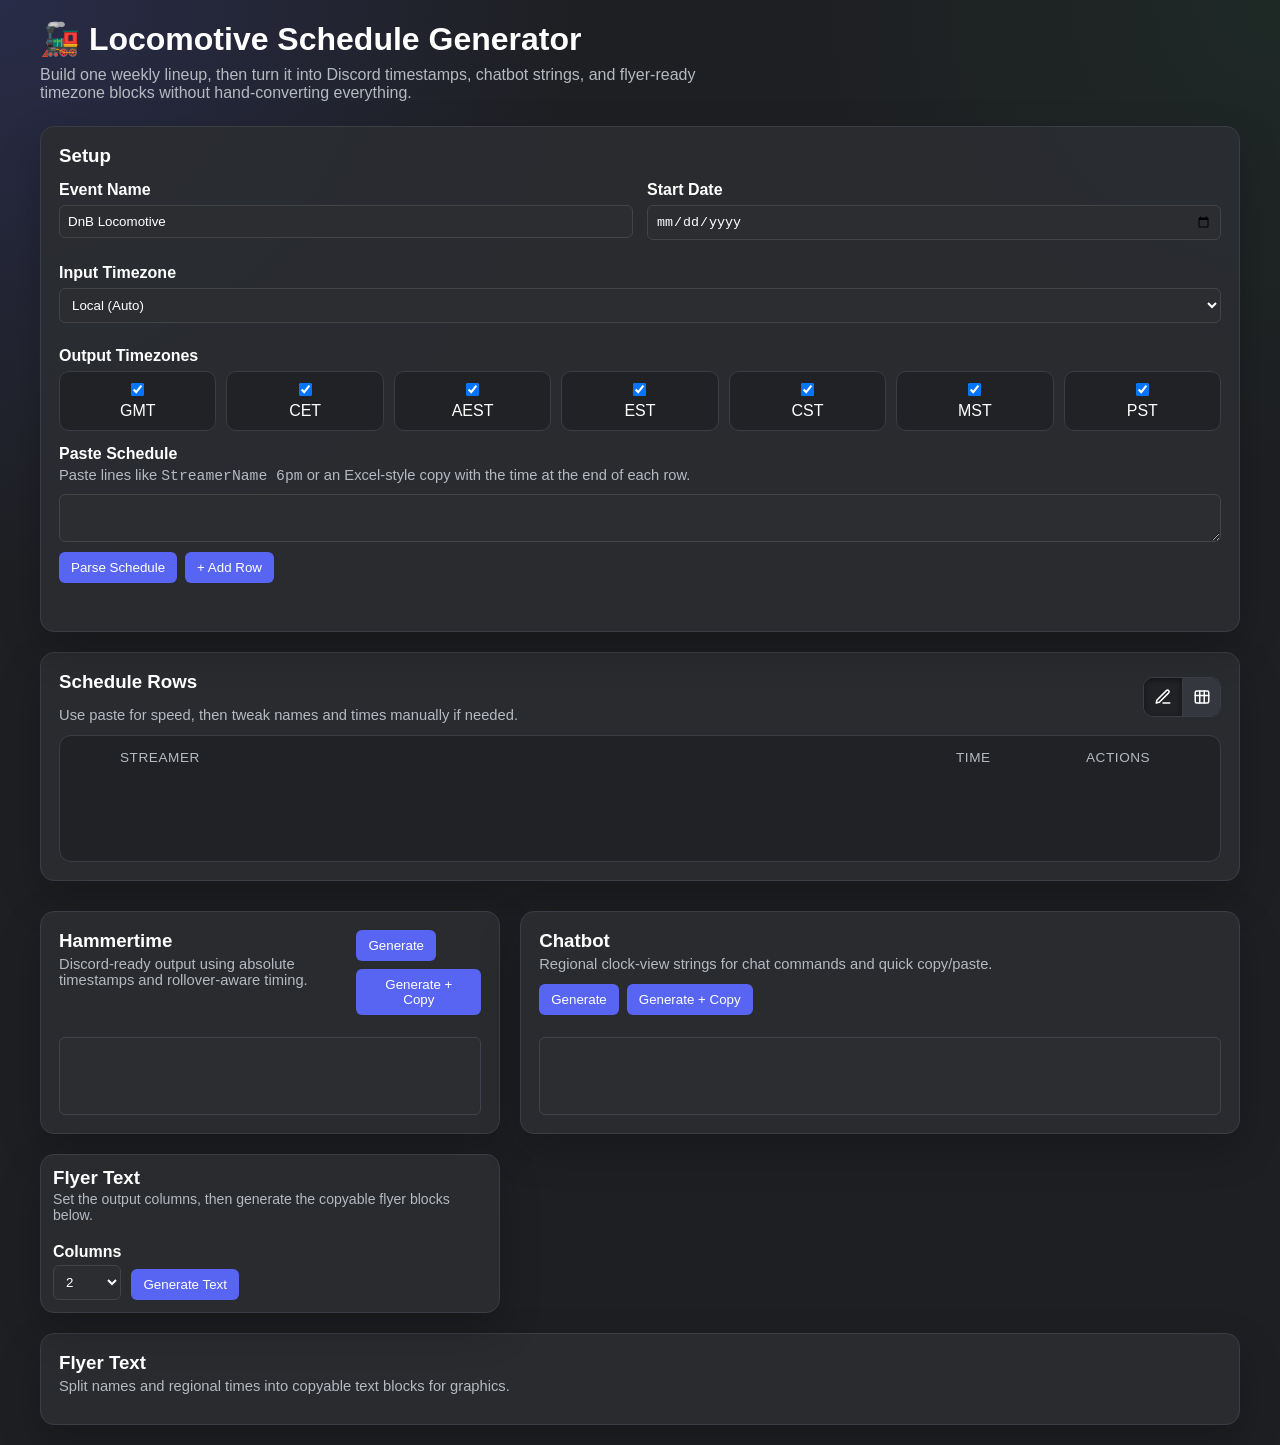
==== index.html @ 461fb30e "Split app into GitHub Pages files" ====
<!DOCTYPE html>
<html lang="en">
<head>
<meta charset="UTF-8">
<title>Locomotive Schedule Generator</title>

<link rel="stylesheet" href="styles.css">
</head>

<body>
<div class="container">

<div class="hero">
<h2>🚂 Locomotive Schedule Generator</h2>

<p>Build one weekly lineup, then turn it into Discord timestamps, chatbot strings, and flyer-ready timezone blocks without hand-converting everything.</p>
</div>
<div class="setup-grid">
<div class="panel">
<h3>Setup</h3>
<div class="field-grid">
<div class="field">
<label for="eventName">Event Name</label>
<input id="eventName" value="DnB Locomotive">
</div>

<div class="field">
<label for="startDate">Start Date</label>
<input id="startDate" type="date">
</div>

<div class="field field-full">
<label for="timezone">Input Timezone</label>
<select id="timezone">
<option value="auto">Local (Auto)</option>
<option value="Europe/London">UK</option>
<option value="Europe/Paris">EU</option>
<option value="Australia/Brisbane">AUS</option>
<option value="America/New_York">US East</option>
<option value="America/Chicago">US Central</option>
<option value="America/Denver">US Mountain</option>
<option value="America/Los_Angeles">US Pacific</option>
</select>
</div>

<div class="field field-full">
<label>Output Timezones</label>
<div id="tzChecks" class="checkbox-grid"></div>
</div>

<div class="field field-full stack">
<label for="pasteBox">Paste Schedule</label>
<p class="helper">Paste lines like <code>StreamerName 6pm</code> or an Excel-style copy with the time at the end of each row.</p>
<textarea id="pasteBox"></textarea>
</div>
</div>

<div class="actions">
<button onclick="parseSchedule()">Parse Schedule</button>
<button onclick="addRow()">+ Add Row</button>
</div>
<div id="message" class="message"></div>
</div>
</div>

<div class="panel schedule-card">
<div class="schedule-head">
<div>
<h3>Schedule Rows</h3>
<p>Use paste for speed, then tweak names and times manually if needed.</p>
</div>
<div class="view-toggle" aria-label="Schedule view">
<button id="editViewButton" class="icon-button active" type="button" title="Edit view" aria-label="Edit view"></button>
<button id="tableViewButton" class="icon-button" type="button" title="Table view" aria-label="Table view"></button>
</div>
</div>
<div class="schedule-wrap">
<div class="row-header">
<div></div>
<div>Streamer</div>
<div>Time</div>
<div>Actions</div>
</div>
<div id="schedule" class="schedule-list"></div>
<div id="scheduleTableWrap" class="schedule-table-wrap"></div>
</div>
</div>

<div class="section output-grid">
<!-- HAMMERTIME -->
<div class="stack-column">
<div class="panel output-card">
<div class="card-head">
<div>
<h3>Hammertime</h3>
<p>Discord-ready output using absolute timestamps and rollover-aware timing.</p>
</div>
<div class="actions">
<button onclick="generateHammertime()">Generate</button>
<button onclick="generateHammertime(); copy('output')">Generate + Copy</button>
</div>
</div>
<div id="output" class="output"></div>
</div>

<div class="panel output-card flyer-controls">
<div class="card-head">
<div>
<h3>Flyer Text</h3>
<p>Set the output columns, then generate the copyable flyer blocks below.</p>
</div>
</div>

<div class="flyer-controls-body">
<div class="field">
<label for="colCount">Columns</label>
<select id="colCount">
<option value="1">1</option>
<option value="2" selected>2</option>
<option value="3">3</option>
<option value="4">4</option>
</select>
</div>

<div class="actions">
<button onclick="generateFlyer()">Generate Text</button>
</div>
</div>
</div>
</div>

<!-- CHATBOT -->
<div class="panel output-card">
<div class="card-head">
<div>
<h3>Chatbot</h3>
<p>Regional clock-view strings for chat commands and quick copy/paste.</p>
</div>
</div>
<div class="actions">
<button onclick="generateBot()">Generate</button>
<button onclick="generateBot(); copy('botOutput')">Generate + Copy</button>
</div>
<div id="botOutput" class="output"></div>
</div>
</div>

<!-- FLYER -->
<div class="panel output-card flyer-output">
<div class="card-head">
<div>
<h3>Flyer Text</h3>
<p>Split names and regional times into copyable text blocks for graphics.</p>
</div>
</div>

<div id="flyerTimes"></div>

</div>
</div>

</div>

<div id="toast" class="toast" aria-live="polite"></div>

<script src="app.js"></script>
</body>
</html>
---- styles.css ----
* {
  box-sizing: border-box;
}

body {
  font-family: sans-serif;
  background: #1e1f22;
  color: #fff;
  padding: 20px;
  margin: 0;
  background-image:
    radial-gradient(circle at top left, rgba(88, 101, 242, 0.18), transparent 30%),
    radial-gradient(circle at top right, rgba(35, 165, 90, 0.08), transparent 24%);
}

.container {
  max-width: 1200px;
  margin: auto;
}

.hero {
  margin-bottom: 24px;
}

.hero h2 {
  margin: 0 0 8px;
  font-size: 2rem;
}

.hero p {
  margin: 0;
  color: #b5bac1;
  max-width: 720px;
}

.panel {
  background: rgba(43, 45, 49, 0.9);
  border: 1px solid #3a3d44;
  border-radius: 14px;
  padding: 18px;
  box-shadow: 0 16px 40px rgba(0, 0, 0, 0.22);
}

.panel h3 {
  margin: 0 0 14px;
}

input, textarea, select {
  width: 100%;
  padding: 8px;
  margin-bottom: 10px;
  background: #2b2d31;
  color: #fff;
  border: 1px solid #444;
  border-radius: 6px;
}

input:focus, textarea:focus, select:focus {
  outline: 2px solid rgba(88, 101, 242, 0.65);
  outline-offset: 1px;
}

button {
  padding: 8px 12px;
  background: #5865F2;
  color: #fff;
  border: none;
  border-radius: 6px;
  cursor: pointer;
  margin: 5px 5px 10px 0;
}

button:hover { background: #4752C4; }
button.danger { background: #ed4245; }

.row {
  display: grid;
  grid-template-columns: 36px minmax(0, 1fr) 120px 120px;
  gap: 10px;
  align-items: start;
  margin-bottom: 6px;
}

.row.dragging {
  opacity: 0.48;
}

.row input {
  margin-bottom: 0;
}

.name-cell {
  position: relative;
}

.name-cell input {
  padding-right: 42px;
}

.name-drag-handle {
  position: absolute;
  top: 0;
  right: 0;
  background: transparent;
  color: #b5bac1;
  border-left: 1px solid #444;
  border-radius: 0 6px 6px 0;
  cursor: grab;
  touch-action: none;
}

.name-drag-handle:hover {
  background: #34373e;
  color: #fff;
}

.name-drag-handle:active {
  cursor: grabbing;
}

.row.name-drop-target .name-input {
  outline: 2px solid rgba(35, 165, 90, 0.85);
  outline-offset: 1px;
}

.row-actions {
  display: grid;
  grid-template-columns: repeat(3, 36px);
  gap: 6px;
}

.icon-button {
  display: inline-flex;
  align-items: center;
  justify-content: center;
  width: 36px;
  height: 36px;
  padding: 0;
  margin: 0;
  border-radius: 8px;
  background: #3a3d44;
  color: #fff;
}

.icon-button:hover {
  background: #4752C4;
}

.icon-button.danger:hover {
  background: #c93437;
}

.icon-button svg {
  width: 18px;
  height: 18px;
  stroke: currentColor;
  stroke-width: 2;
  stroke-linecap: round;
  stroke-linejoin: round;
  fill: none;
}

.drag-handle {
  cursor: grab;
  touch-action: none;
}

.drag-handle:active {
  cursor: grabbing;
}

.section { margin-top: 30px; }

.output {
  white-space: pre-wrap;
  background: #2b2d31;
  padding: 10px;
  border-radius: 6px;
  min-height: 78px;
  border: 1px solid #3f434d;
}

.setup-grid {
  display: grid;
  gap: 20px;
}

.field-grid {
  display: grid;
  grid-template-columns: repeat(2, minmax(0, 1fr));
  gap: 14px;
}

.field-full {
  grid-column: 1 / -1;
}

.field label,
.stack label {
  display: block;
  margin-bottom: 6px;
  font-weight: 600;
}

.helper {
  margin: -2px 0 10px;
  color: #b5bac1;
  font-size: 0.92rem;
}

.stack {
  display: flex;
  flex-direction: column;
}

.schedule-card {
  margin-top: 20px;
}

.schedule-head {
  display: flex;
  justify-content: space-between;
  align-items: center;
  gap: 12px;
  margin-bottom: 12px;
}

.schedule-head p {
  margin: 4px 0 0;
  color: #b5bac1;
  font-size: 0.92rem;
}

.view-toggle {
  display: inline-grid;
  grid-template-columns: repeat(2, 38px);
  gap: 0;
  overflow: hidden;
  border: 1px solid #3a3d44;
  border-radius: 10px;
  background: #24262b;
}

.view-toggle .icon-button {
  width: 38px;
  height: 38px;
  border-radius: 0;
  background: #34373e;
}

.view-toggle .icon-button + .icon-button {
  border-left: 1px solid #3a3d44;
}

.view-toggle .icon-button.active {
  background: #202226;
  color: #fff;
  box-shadow: inset 0 2px 6px rgba(0, 0, 0, 0.45);
}

.schedule-wrap {
  background: rgba(30, 31, 34, 0.72);
  border: 1px solid #3a3d44;
  border-radius: 12px;
  padding: 14px;
}

.schedule-list {
  display: grid;
  gap: 8px;
  min-height: 72px;
}

.schedule-table-wrap {
  display: none;
  overflow-x: auto;
}

.schedule-table-wrap.active {
  display: block;
}

.schedule-list.hidden {
  display: none;
}

.row-header.hidden {
  display: none;
}

.schedule-table {
  width: 100%;
  min-width: 760px;
  border-collapse: collapse;
  table-layout: fixed;
}

.schedule-table th,
.schedule-table td {
  border-bottom: 1px solid #3a3d44;
  padding: 6px;
  text-align: center;
}

.schedule-table th {
  color: #b5bac1;
  font-size: 0.82rem;
  font-weight: 700;
  text-transform: uppercase;
}

.schedule-table th:first-child,
.schedule-table td:first-child {
  width: 180px;
  text-align: left;
}

.schedule-table input {
  margin: 0;
  min-width: 0;
  text-align: center;
}

.schedule-table .table-name-input {
  text-align: left;
}

.schedule-table .readonly-time {
  border-radius: 6px;
  padding: 8px 4px;
  background: rgba(43, 45, 49, 0.68);
  color: #f2f3f5;
}

.schedule-table .source-col {
  background: rgba(88, 101, 242, 0.12);
}

.schedule-table .rollover-forward {
  background: rgba(35, 165, 90, 0.14);
}

.schedule-table .rollover-back {
  background: rgba(237, 66, 69, 0.12);
}

.row-header {
  display: grid;
  grid-template-columns: 36px minmax(0, 1fr) 120px 120px;
  gap: 10px;
  margin-bottom: 10px;
  color: #b5bac1;
  font-size: 0.85rem;
  text-transform: uppercase;
  letter-spacing: 0.04em;
}

/* checkboxes */
.checkbox-grid {
  display: grid;
  grid-template-columns: repeat(auto-fit, minmax(110px, 1fr));
  gap: 10px;
  text-align: center;
}

.checkbox-grid > div {
  background: rgba(30, 31, 34, 0.72);
  border: 1px solid #3a3d44;
  border-radius: 10px;
  padding: 10px 8px;
}

.checkbox-grid input {
  width: auto;
  margin: 0 0 6px;
}

.output-card {
  display: flex;
  flex-direction: column;
  gap: 12px;
}

.output-grid {
  display: grid;
  grid-template-columns: minmax(280px, 0.78fr) minmax(0, 1.22fr);
  gap: 20px;
  align-items: start;
}

.stack-column {
  display: grid;
  gap: 20px;
  width: 100%;
}

.card-head {
  display: flex;
  justify-content: space-between;
  align-items: flex-start;
  gap: 12px;
}

.card-head h3 {
  margin-bottom: 4px;
}

.card-head p {
  margin: 0;
  color: #b5bac1;
  font-size: 0.92rem;
}

/* flyer layout */
.flyer-row {
  display: flex;
  flex-wrap: wrap;
  gap: 6px;
  margin-bottom: 6px;
  align-items: flex-start;
}

.flyer-row.names-times,
.flyer-row.times-only {
  justify-content: flex-start;
}

.tz-block {
  background: #2b2d31;
  padding: 5px;
  border-radius: 6px;
  display: flex;
  flex-direction: column;
  height: 100%;
  flex: 0 0 auto;
}

.inner {
  display: grid;
  gap: 2px;
  align-items: stretch;
  flex: 1;
}

.tz-block strong {
  display: block;
  margin-bottom: 3px;
  font-size: 0.86rem;
}

.flyer-col {
  display: grid;
  grid-template-rows: auto auto;
  gap: 2px;
}

.flyer-col button,
.flyer-col textarea {
  margin-bottom: 0;
}

.flyer-col textarea {
  min-height: 0;
  height: auto;
  resize: none;
  overflow: hidden;
  padding: 3px;
  font-size: 0.82rem;
  line-height: 1.22;
}

.names-block .flyer-col textarea {
  font-size: 0.84rem;
  white-space: pre;
  overflow-x: auto;
  overflow-y: hidden;
}

.names-block {
  width: 208px;
}

.time-block .flyer-col textarea {
  font-size: 0.8rem;
}

.time-block {
  width: 120px;
}

.flyer-copy {
  min-width: 0;
  padding: 3px 4px;
  font-size: 0.78rem;
  line-height: 1;
}

.actions {
  display: flex;
  flex-wrap: wrap;
  gap: 8px;
  margin-bottom: 10px;
}

.actions button {
  margin: 0;
}

.message {
  min-height: 20px;
  margin-top: 8px;
  color: #ffcc66;
}

.flyer-controls {
  width: 100%;
  max-width: none;
  padding: 12px;
  align-self: stretch;
}

.flyer-output {
  margin-top: 20px;
}

.flyer-controls .card-head {
  margin-bottom: 8px;
}

.flyer-controls .card-head h3 {
  margin-bottom: 2px;
}

.flyer-controls .card-head p {
  font-size: 0.88rem;
}

.flyer-controls .field {
  max-width: 160px;
}

.flyer-controls .field label {
  margin-bottom: 4px;
}

.flyer-controls .field select {
  margin-bottom: 0;
}

.flyer-controls .actions {
  margin-bottom: 0;
}

.flyer-controls-body {
  display: flex;
  align-items: end;
  gap: 10px;
  flex-wrap: wrap;
}

.toast {
  position: fixed;
  right: 20px;
  bottom: 20px;
  max-width: 320px;
  padding: 12px 14px;
  border-radius: 10px;
  background: rgba(237, 66, 69, 0.96);
  color: #fff;
  box-shadow: 0 14px 32px rgba(0, 0, 0, 0.28);
  border: 1px solid rgba(255, 255, 255, 0.12);
  opacity: 0;
  transform: translateY(10px);
  pointer-events: none;
  transition: opacity 160ms ease, transform 160ms ease;
  z-index: 1000;
}

.toast.show {
  opacity: 1;
  transform: translateY(0);
}

.field-error {
  outline: 2px solid rgba(237, 66, 69, 0.85);
  outline-offset: 1px;
}

@media (max-width: 980px) {
  .flyer-row {
    flex-wrap: wrap;
  }

  .names-block,
  .time-block {
    width: 100%;
  }

  .output-grid {
    grid-template-columns: 1fr;
  }
}

@media (max-width: 720px) {
  body {
    padding: 14px;
  }

  .field-grid,
  .row-header,
  .row {
    grid-template-columns: 1fr;
  }

  .row {
    gap: 8px;
    padding-bottom: 12px;
    border-bottom: 1px solid #3a3d44;
  }

  .drag-handle {
    width: 100%;
  }

  .row-actions {
    grid-template-columns: repeat(3, minmax(0, 1fr));
  }

  .icon-button {
    width: 100%;
  }

  .row-header {
    display: none;
  }

  .schedule-head,
  .card-head {
    flex-direction: column;
    align-items: stretch;
  }

  .view-toggle {
    align-self: flex-start;
  }

  .toast {
    left: 14px;
    right: 14px;
    bottom: 14px;
    max-width: none;
  }
}
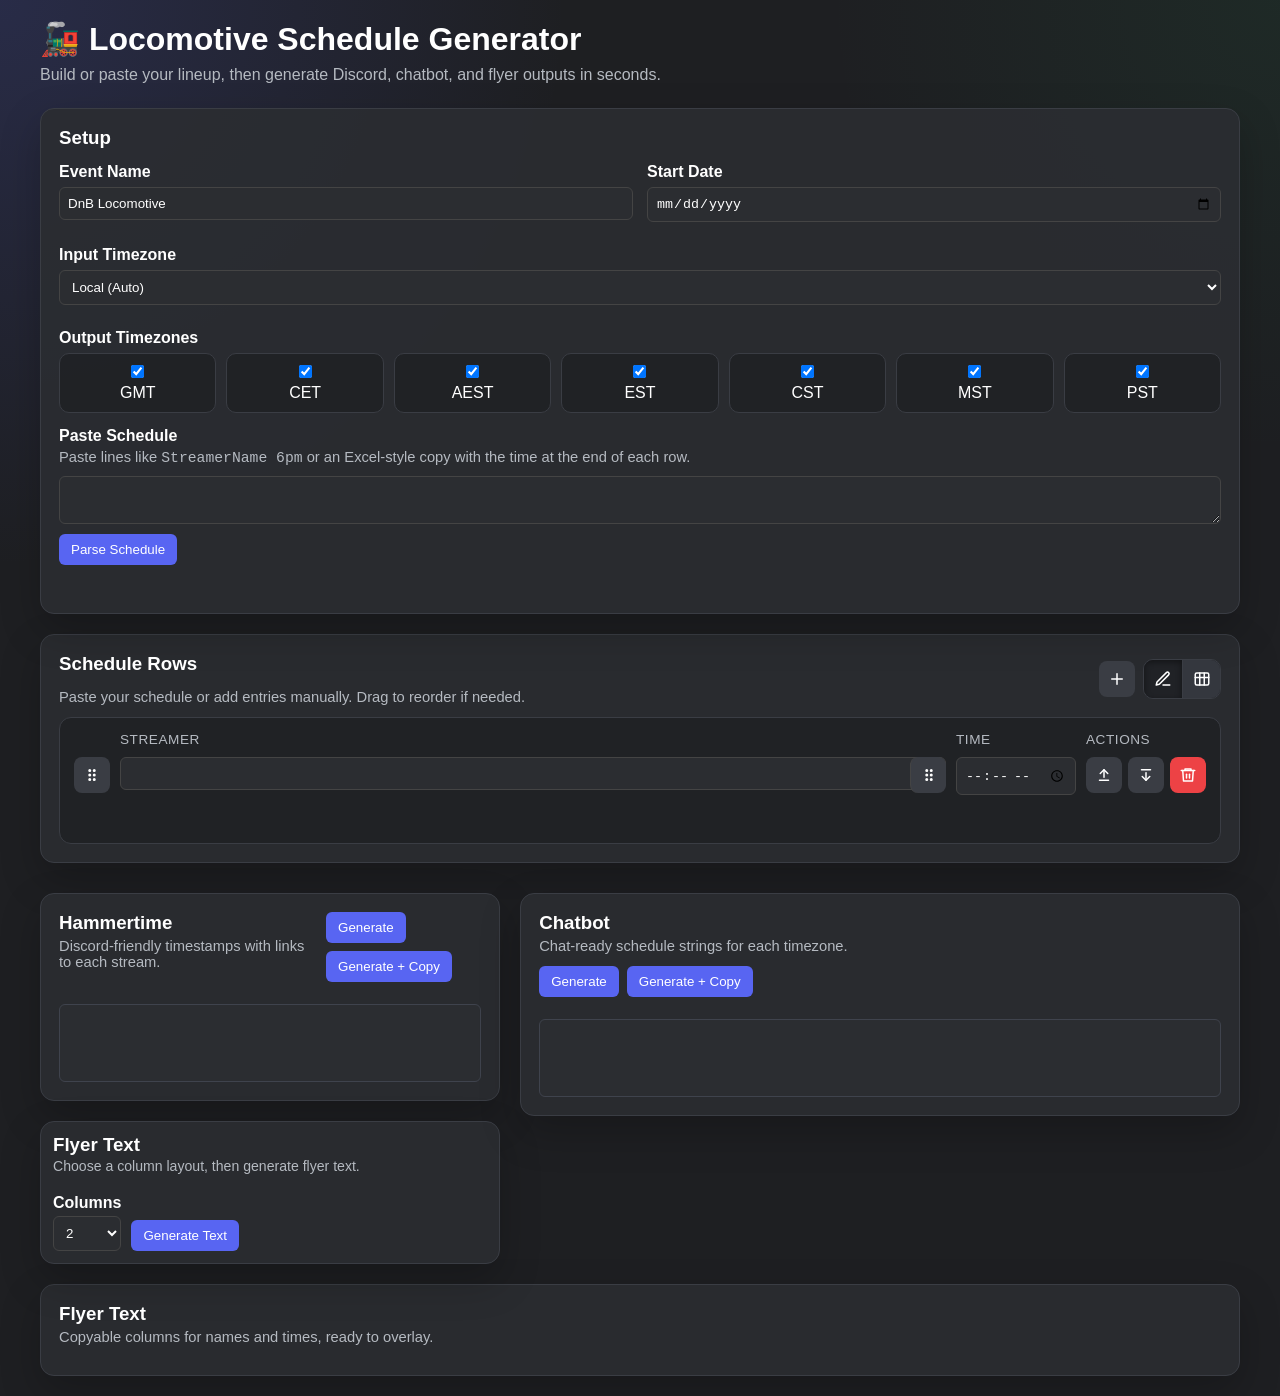
==== commit 91a5475c: "Polish schedule entry flow" ====
--- a/index.html
+++ b/index.html
@@ -2,6 +2,7 @@
 <html lang="en">
 <head>
 <meta charset="UTF-8">
+<meta name="viewport" content="width=device-width, initial-scale=1">
 <title>Locomotive Schedule Generator</title>
 
 <link rel="stylesheet" href="styles.css">
@@ -13,7 +14,7 @@
 <div class="hero">
 <h2>🚂 Locomotive Schedule Generator</h2>
 
-<p>Build one weekly lineup, then turn it into Discord timestamps, chatbot strings, and flyer-ready timezone blocks without hand-converting everything.</p>
+<p>Build or paste your lineup, then generate Discord, chatbot, and flyer outputs in seconds.</p>
 </div>
 <div class="setup-grid">
 <div class="panel">
@@ -57,7 +58,6 @@
 
 <div class="actions">
 <button onclick="parseSchedule()">Parse Schedule</button>
-<button onclick="addRow()">+ Add Row</button>
 </div>
 <div id="message" class="message"></div>
 </div>
@@ -67,11 +67,14 @@
 <div class="schedule-head">
 <div>
 <h3>Schedule Rows</h3>
-<p>Use paste for speed, then tweak names and times manually if needed.</p>
+<p>Paste your schedule or add entries manually. Drag to reorder if needed.</p>
 </div>
+<div class="schedule-tools">
+<button id="appendRowButton" class="icon-button" type="button" title="Add row" aria-label="Add row"></button>
 <div class="view-toggle" aria-label="Schedule view">
 <button id="editViewButton" class="icon-button active" type="button" title="Edit view" aria-label="Edit view"></button>
 <button id="tableViewButton" class="icon-button" type="button" title="Table view" aria-label="Table view"></button>
+</div>
 </div>
 </div>
 <div class="schedule-wrap">
@@ -93,7 +96,7 @@
 <div class="card-head">
 <div>
 <h3>Hammertime</h3>
-<p>Discord-ready output using absolute timestamps and rollover-aware timing.</p>
+<p>Discord-friendly timestamps with links to each stream.</p>
 </div>
 <div class="actions">
 <button onclick="generateHammertime()">Generate</button>
@@ -107,7 +110,7 @@
 <div class="card-head">
 <div>
 <h3>Flyer Text</h3>
-<p>Set the output columns, then generate the copyable flyer blocks below.</p>
+<p>Choose a column layout, then generate flyer text.</p>
 </div>
 </div>
 
@@ -134,7 +137,7 @@
 <div class="card-head">
 <div>
 <h3>Chatbot</h3>
-<p>Regional clock-view strings for chat commands and quick copy/paste.</p>
+<p>Chat-ready schedule strings for each timezone.</p>
 </div>
 </div>
 <div class="actions">
@@ -150,7 +153,7 @@
 <div class="card-head">
 <div>
 <h3>Flyer Text</h3>
-<p>Split names and regional times into copyable text blocks for graphics.</p>
+<p>Copyable columns for names and times, ready to overlay.</p>
 </div>
 </div>
 
--- a/styles.css
+++ b/styles.css
@@ -229,6 +229,12 @@
   margin: 4px 0 0;
   color: #b5bac1;
   font-size: 0.92rem;
+}
+
+.schedule-tools {
+  display: flex;
+  align-items: center;
+  gap: 8px;
 }
 
 .view-toggle {
@@ -640,6 +646,7 @@
     align-items: stretch;
   }
 
+  .schedule-tools,
   .view-toggle {
     align-self: flex-start;
   }
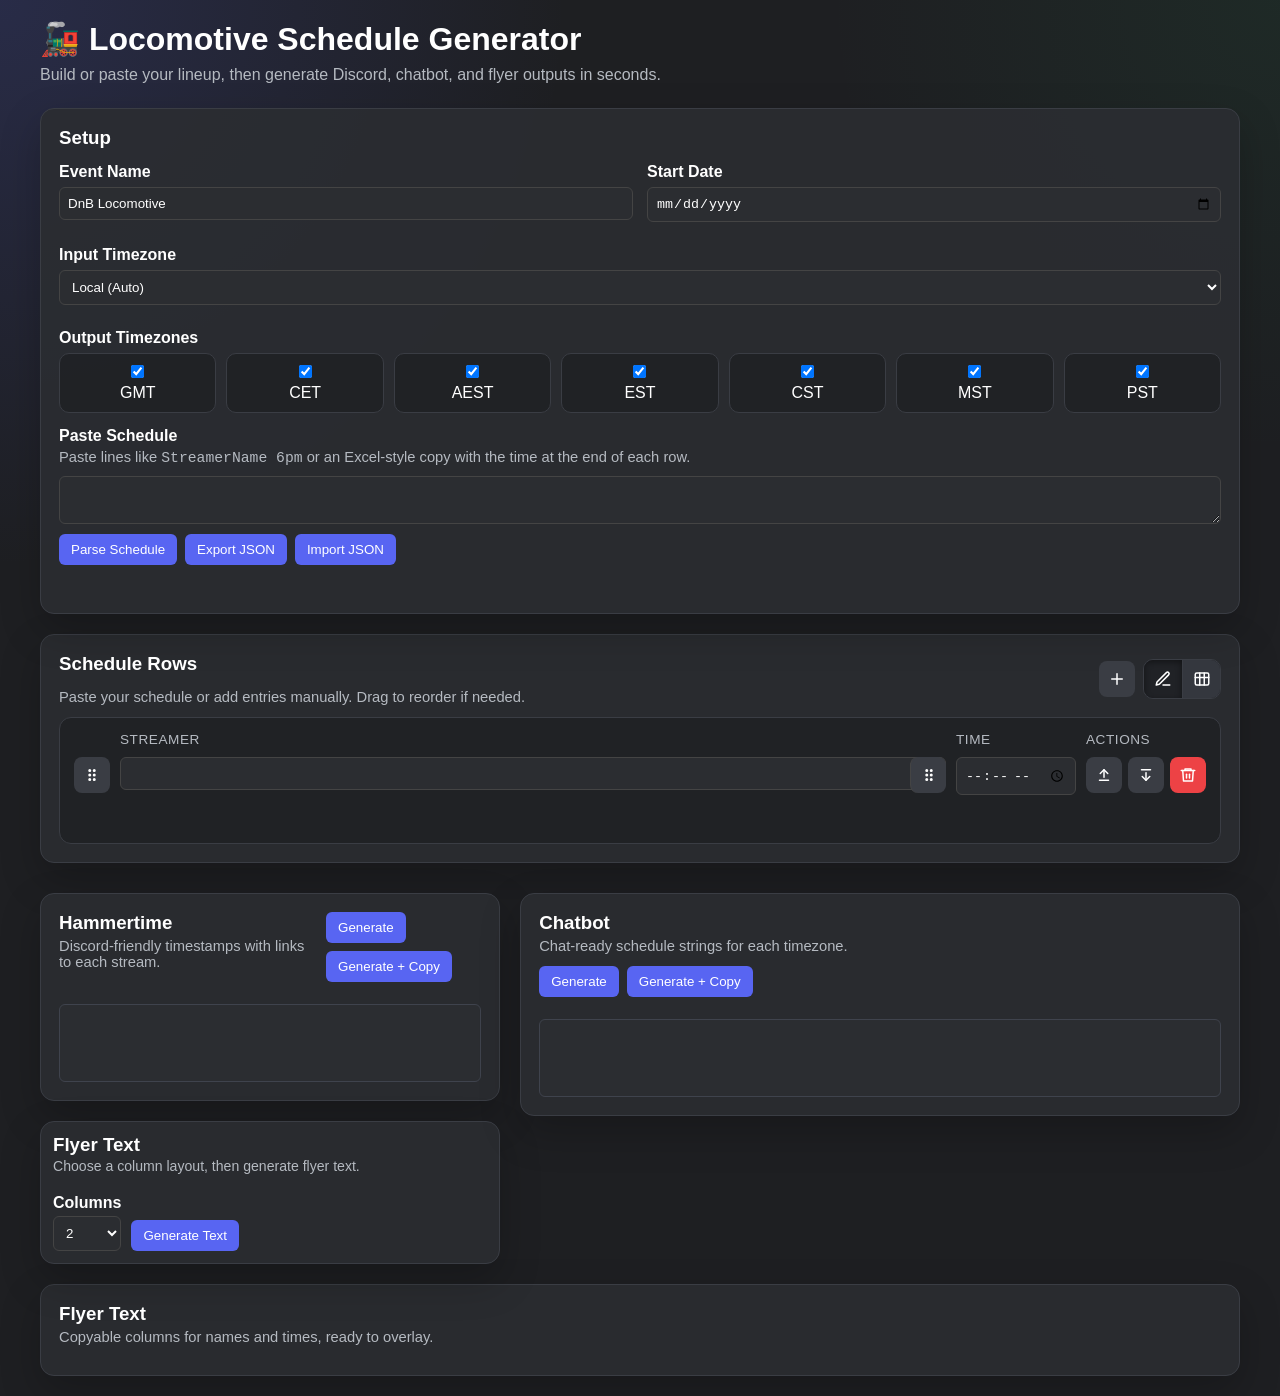
==== commit 1320c8fb: "autosave/load last schedule and import/export added for testing" ====
--- a/index.html
+++ b/index.html
@@ -58,6 +58,8 @@
 
 <div class="actions">
 <button onclick="parseSchedule()">Parse Schedule</button>
+<button onclick="exportJSON()">Export JSON</button>
+<button onclick="importJSON()">Import JSON</button>
 </div>
 <div id="message" class="message"></div>
 </div>
--- a/styles.css
+++ b/styles.css
@@ -603,8 +603,25 @@
   }
 
   .output-grid {
-    grid-template-columns: 1fr;
-  }
+    display: flex;
+    flex-direction: column;
+  }
+
+  /* Unwrap stack-column so its children join the flex flow independently */
+  .stack-column {
+    display: contents;
+  }
+
+  /*
+   * DOM order inside .output-grid once .stack-column uses display:contents:
+   *   child 1 — Hammertime  (was stack-column child 1)
+   *   child 2 — Flyer Controls (was stack-column child 2) ← was appearing before Chatbot
+   *   child 3 — Chatbot
+   *
+   * Desired mobile order: Hammertime → Chatbot → Flyer Controls
+   */
+  .flyer-controls { order: 2; }
+  .flyer-output   { order: 3; }
 }
 
 @media (max-width: 720px) {
@@ -625,15 +642,52 @@
   }
 
   .drag-handle {
-    width: 100%;
+    display: none;
+  }
+
+  .name-cell {
+    display: grid;
+    grid-template-columns: 1fr 48px;
+    gap: 8px;
+  }
+
+  .name-cell input {
+    padding-right: 8px;
+  }
+
+  .name-drag-handle {
+    position: static;
+    width: 48px;
+    border-left: 0;
+    border-radius: 8px;
+    background: #3a3d44;
   }
 
   .row-actions {
     grid-template-columns: repeat(3, minmax(0, 1fr));
   }
 
-  .icon-button {
+  .row-actions .icon-button {
     width: 100%;
+  }
+
+  .schedule-tools {
+    flex-wrap: nowrap;
+  }
+
+  .schedule-tools > .icon-button {
+    flex: 0 0 48px;
+    width: 48px;
+  }
+
+  .view-toggle {
+    flex: 0 0 auto;
+    grid-template-columns: repeat(2, 48px);
+  }
+
+  .view-toggle .icon-button {
+    width: 48px;
+    height: 48px;
   }
 
   .row-header {
@@ -657,4 +711,4 @@
     bottom: 14px;
     max-width: none;
   }
-}
+}
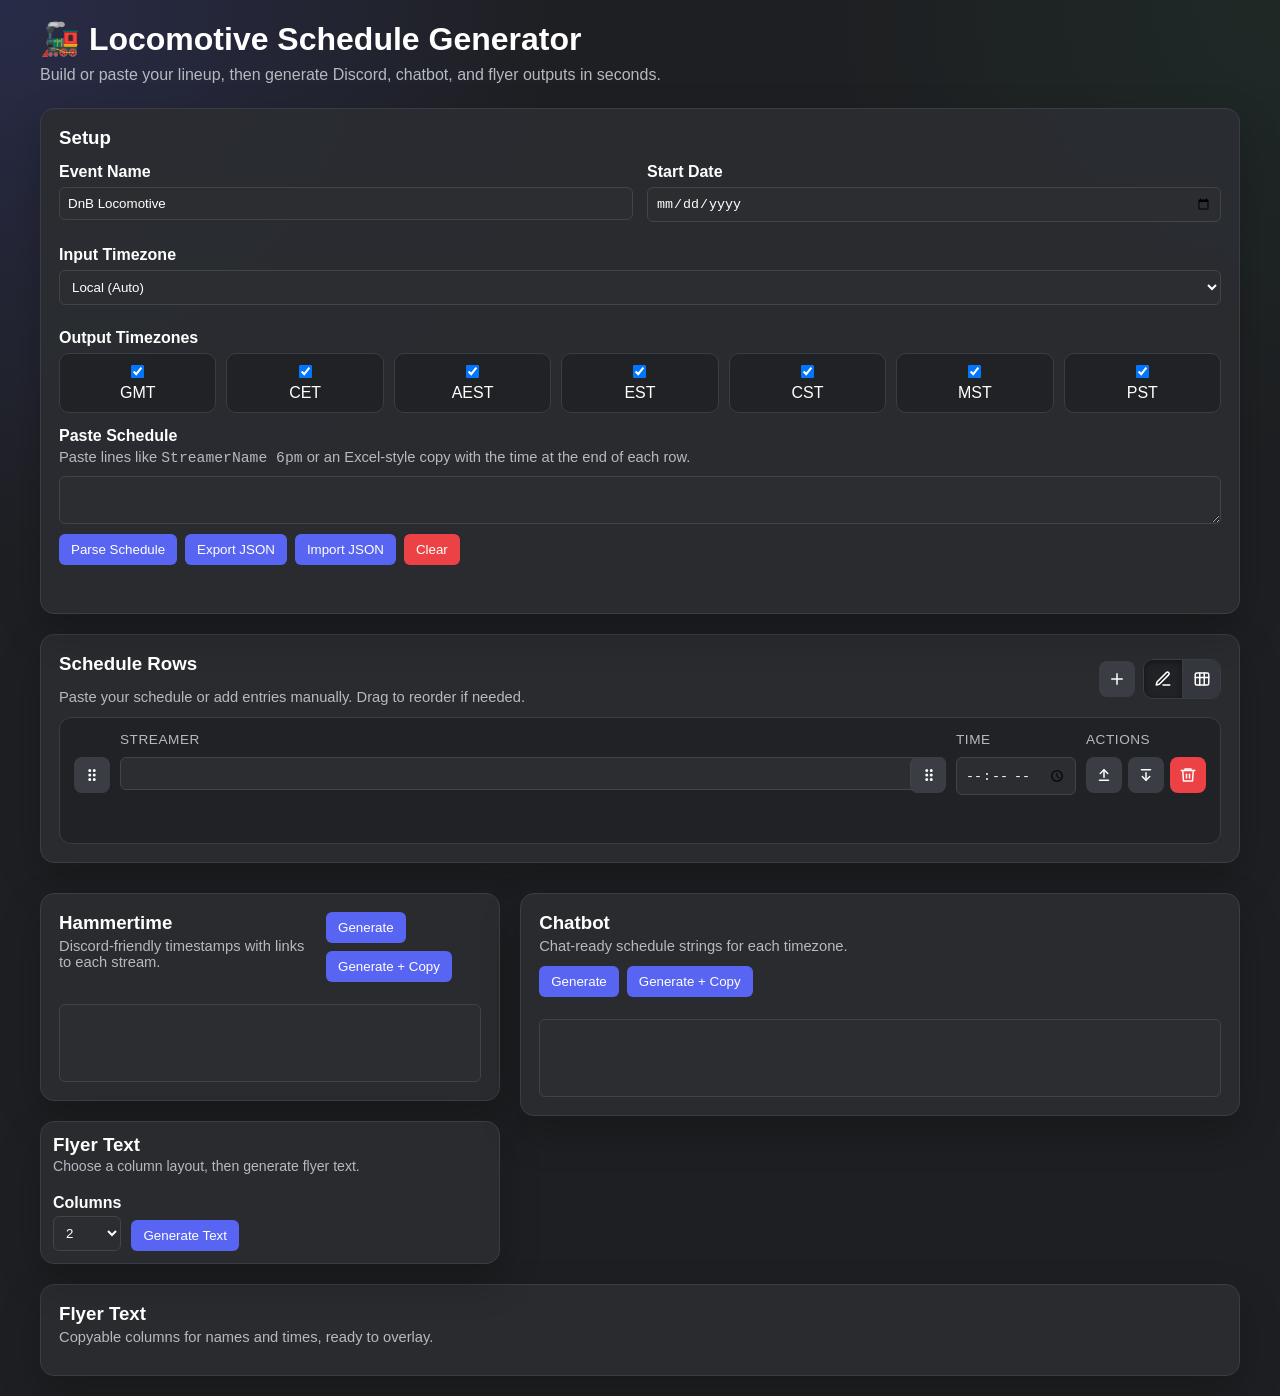
==== commit 47a9ee0f: "clear button added for testing" ====
--- a/index.html
+++ b/index.html
@@ -60,6 +60,7 @@
 <button onclick="parseSchedule()">Parse Schedule</button>
 <button onclick="exportJSON()">Export JSON</button>
 <button onclick="importJSON()">Import JSON</button>
+<button class="danger" onclick="clearSchedule()">Clear</button>
 </div>
 <div id="message" class="message"></div>
 </div>
